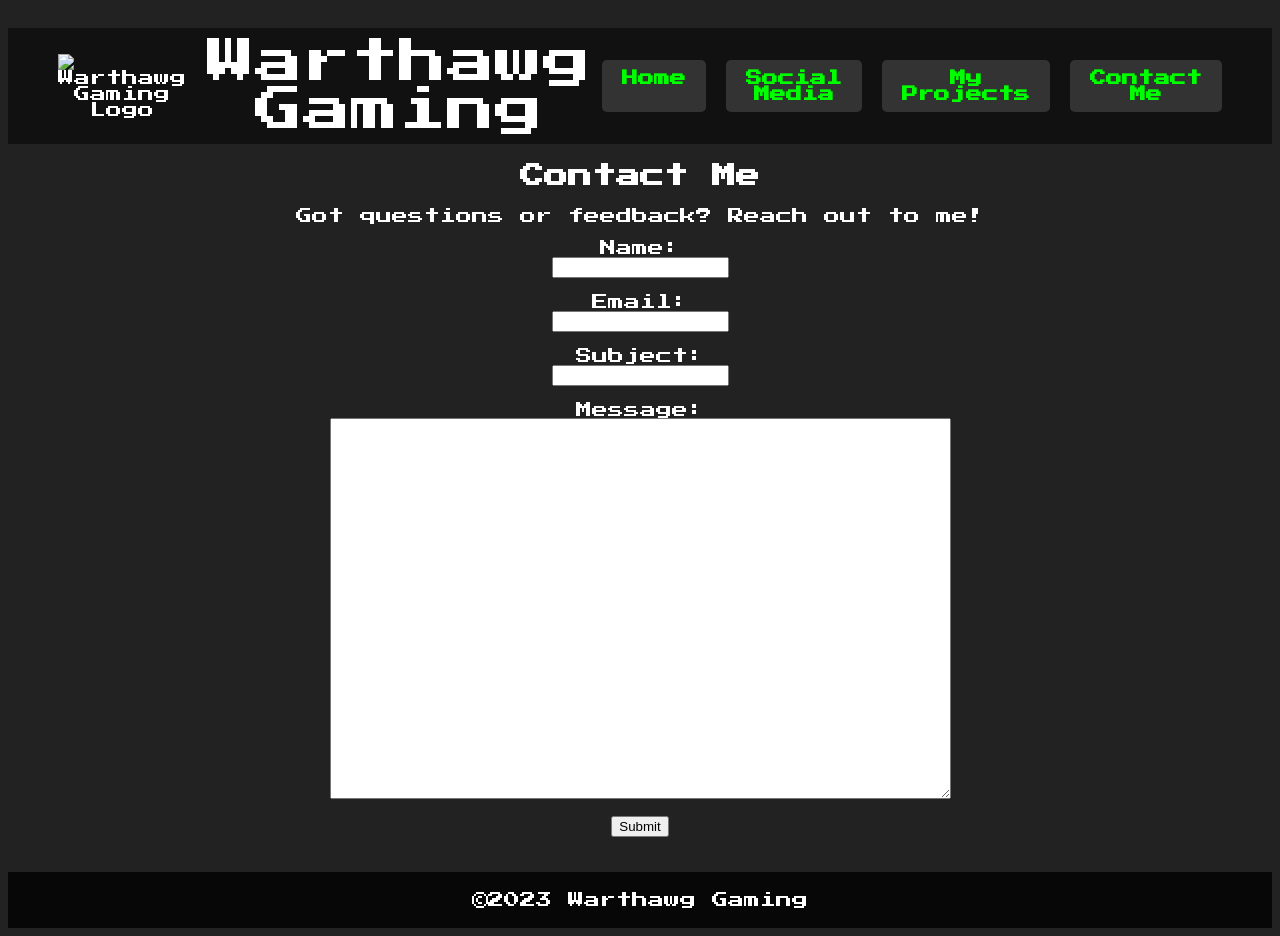
==== contact-me.html @ a5558858 "Add files via upload" ====
<!DOCTYPE html>
<html lang="en">

<head>
    <meta charset="UTF-8">
    <meta name="viewport" content="width=device-width, initial-scale=1.0">
    <title>Warthawg Gaming - Contact Me</title>
    <link rel="icon" href="images/logo.png">
    <link href="https://fonts.googleapis.com/css2?family=Press+Start+2P&display=swap" rel="stylesheet">
    <style>
        body {
            font-family: 'Press Start 2P', cursive;
            background-color: #222;
            background-image: url(images/gaming-texture.jpg);
            background-repeat: repeat;
            color: #FFF;
            text-align: center;
            padding-top: 20px;
            display: flex;
            flex-direction: column;
            min-height: 100vh; /* full viewport height */
        }
        .content {
            flex: 1; /* occupies all available space */
            padding: 0 20px; /* padding for the content */
        }
        .topbar {
            display: flex;
            justify-content: space-between;
            align-items: center;
            padding: 10px 50px;
            background-color: rgba(0, 0, 0, 0.5);
        }
        .branding {
            display: flex;
            align-items: center;
        }
        .branding-text {
            margin-left: 10px;
            font-size: 48px;
        }
        .logo {
            width: 150px;
        }
        .links {
            display: flex;
            gap: 20px;
        }
        .links a {
            padding: 10px 20px;
            background-color: #333;
            color: #00FF00;
            text-decoration: none;
            font-weight: bold;
            border-radius: 5px;
            transition: background-color 0.3s;
        }
        .links a:hover {
            background-color: #555;
        }
        table {
            width: 100%;
            margin-top: 50px;
            border-collapse: separate;
            border-spacing: 50px 20px;
        }
        td {
            text-align: center;
            vertical-align: middle;
        }
        footer {
            background-color: rgba(0, 0, 0, 0.8);
            color: #FFF;
            padding: 20px 0;
            text-align: center;
        }
        footer a {
            color: #00FF00;
            text-decoration: none;
            font-weight: bold;
            transition: color 0.3s;
            font-size: 18px;
        }
        footer a:hover {
            color: #FFF;
        }
    </style>
</head>

<body>
    <div class="topbar">
        <div class="branding">
            <img src="images/logo.png" alt="Warthawg Gaming Logo" class="logo">
            <span class="branding-text">Warthawg Gaming</span>
        </div>
        <div class="links">
            <a href="index.html">Home</a>
            <a href="social-media.html">Social Media</a>
            <a href="my-projects.html">My Projects</a>
            <a href="contact-me.html">Contact Me</a>
        </div>
    </div>
	<div class="content">
		<h2>Contact Me</h2>
		<p>Got questions or feedback? Reach out to me!</p>

		<form action="mailto:mailwarthawg@gmail.com" method="post" enctype="text/plain">
			<label for="name">Name:</label><br>
			<input type="text" id="name" name="name" required><br><br>

			<label for="email">Email:</label><br>
			<input type="email" id="email" name="email" required><br><br>

			<label for="subject">Subject:</label><br>
			<input type="text" id="subject" name="subject" required><br><br>

			<label for="message">Message:</label><br>
			<textarea id="message" name="message" rows="25" cols="75" required></textarea><br><br>

			<input type="submit" value="Submit">
		</form>
	</div>
    <footer>
        ©2023 Warthawg Gaming
    </footer>
</body>

</html>
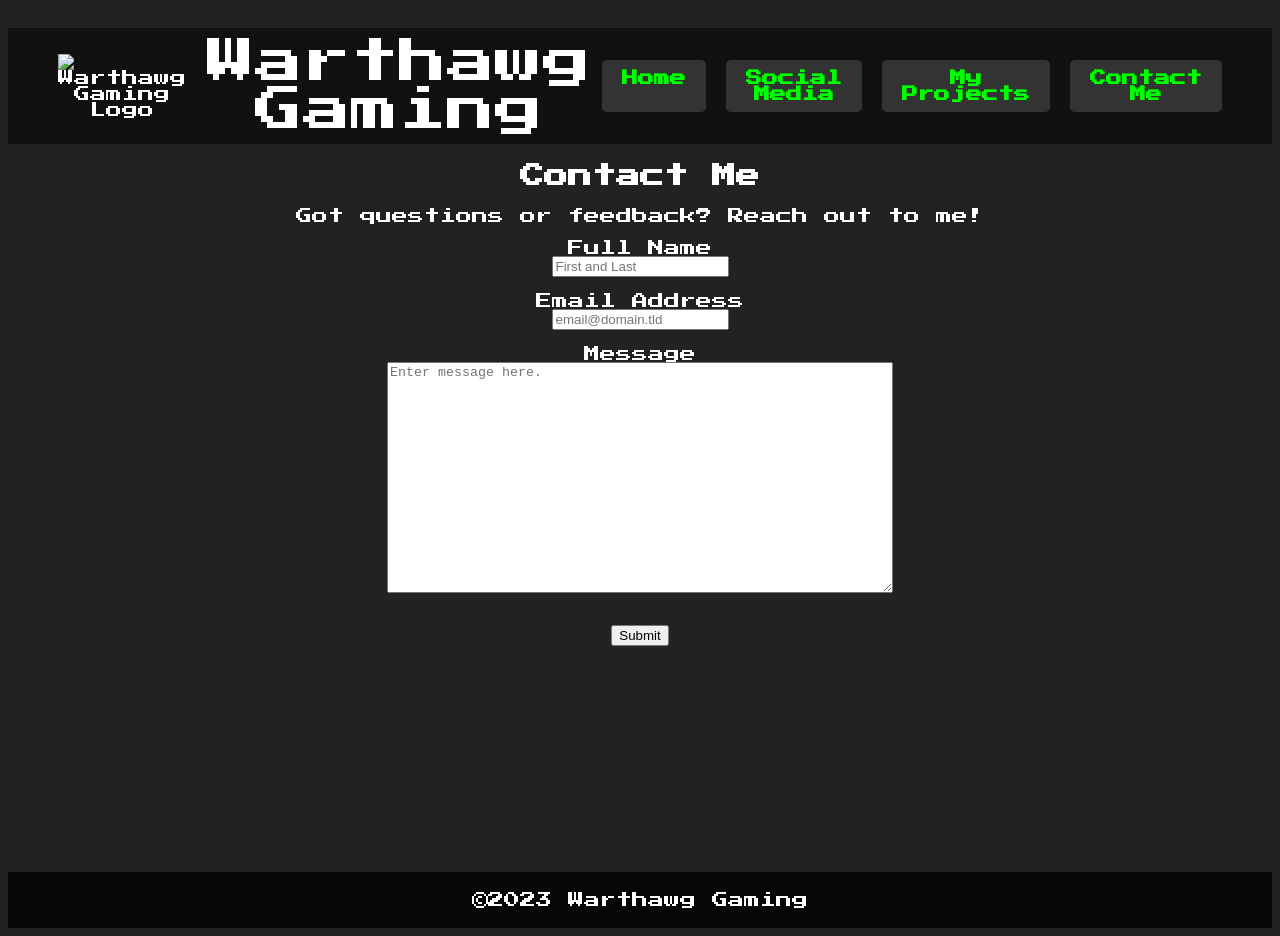
==== commit 5c2c71f0: "Update contact-me.html" ====
--- a/contact-me.html
+++ b/contact-me.html
@@ -58,16 +58,11 @@
         .links a:hover {
             background-color: #555;
         }
-        table {
-            width: 100%;
-            margin-top: 50px;
-            border-collapse: separate;
-            border-spacing: 50px 20px;
-        }
-        td {
-            text-align: center;
-            vertical-align: middle;
-        }
+		form {
+			display: flex;
+			flex-direction: column;
+			align-items: center;
+		}
         footer {
             background-color: rgba(0, 0, 0, 0.8);
             color: #FFF;
@@ -84,6 +79,9 @@
         footer a:hover {
             color: #FFF;
         }
+		#message {
+			width: 500px;
+		}
     </style>
 </head>
 
@@ -104,25 +102,26 @@
 		<h2>Contact Me</h2>
 		<p>Got questions or feedback? Reach out to me!</p>
 
-		<form action="mailto:mailwarthawg@gmail.com" method="post" enctype="text/plain">
-			<label for="name">Name:</label><br>
-			<input type="text" id="name" name="name" required><br><br>
-
-			<label for="email">Email:</label><br>
-			<input type="email" id="email" name="email" required><br><br>
-
-			<label for="subject">Subject:</label><br>
-			<input type="text" id="subject" name="subject" required><br><br>
-
-			<label for="message">Message:</label><br>
-			<textarea id="message" name="message" rows="25" cols="75" required></textarea><br><br>
-
+		<form id="fs-frm" name="simple-contact-form" accept-charset="utf-8" action="https://formspree.io/f/xaygjyvg" method="post">
+			<label for="full-name">Full Name</label>
+			<input type="text" name="name" id="full-name" placeholder="First and Last" required="">
+			<br>
+			<label for="email-address">Email Address</label>
+			<input type="email" name="_replyto" id="email-address" placeholder="email@domain.tld" required="">
+			<br>
+			<label for="message">Message</label>
+			<textarea rows="15" col="308" name="message" id="message" placeholder="Enter message here." required=""></textarea>
+			<input type="hidden" name="_subject" id="email-subject" value="Contact Form Submission">
+			<br>
+			<div class="g-recaptcha" data-sitekey="6LfuleonAAAAAPBRACLab--N_Z8uFXqFTV5okQoy"></div>
+			<br>
 			<input type="submit" value="Submit">
 		</form>
 	</div>
     <footer>
         ©2023 Warthawg Gaming
     </footer>
+<script src="https://www.google.com/recaptcha/api.js" async defer></script>
 </body>
 
 </html>
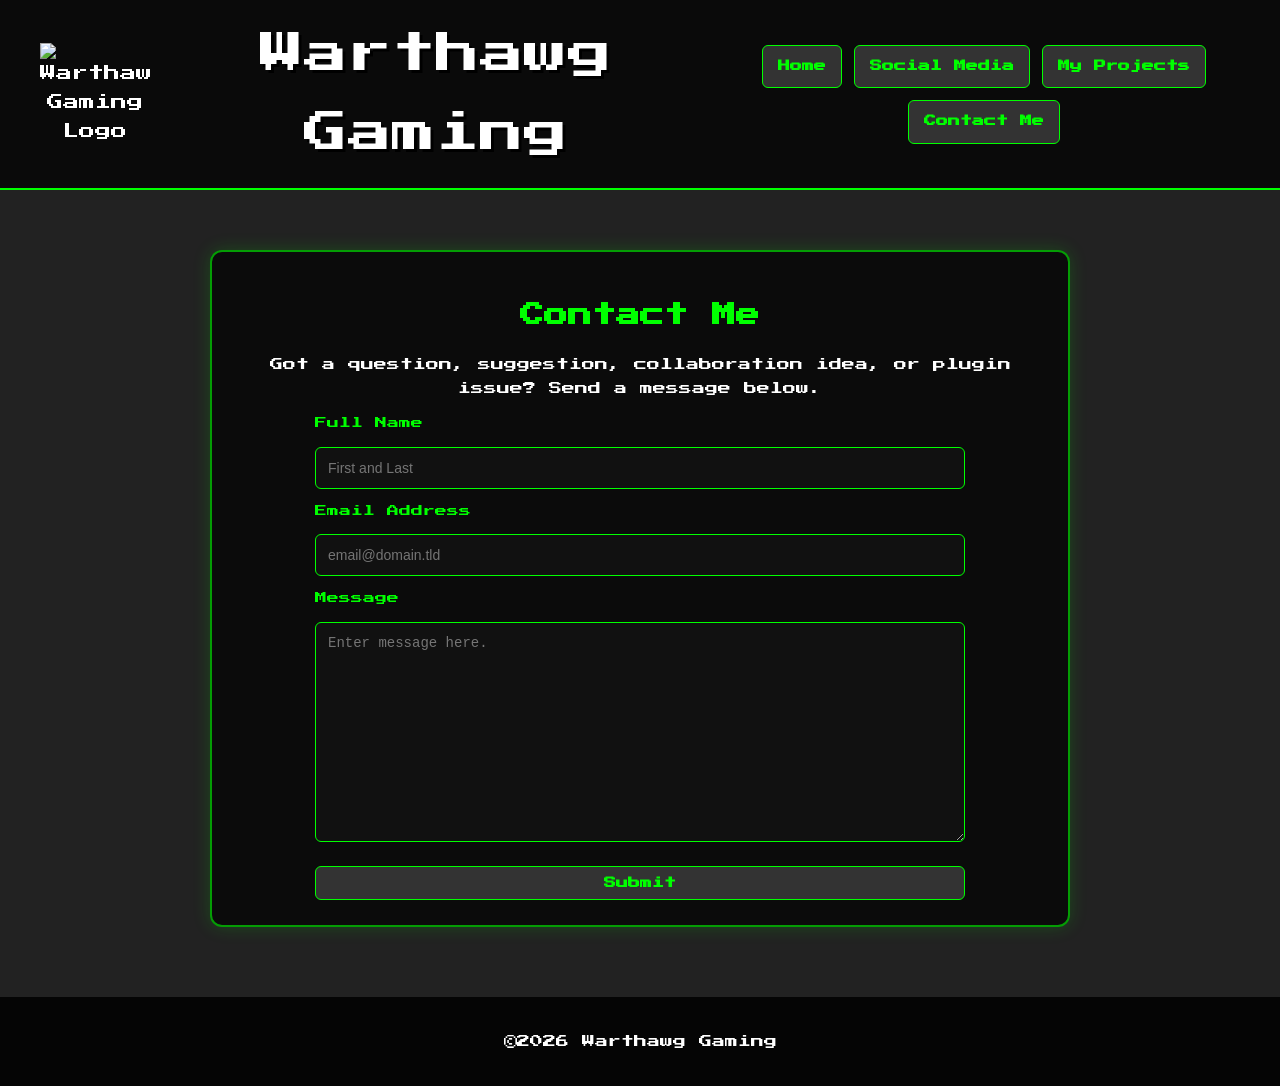
==== commit 64e00cca: "Refresh contact page layout and form styling" ====
--- a/contact-me.html
+++ b/contact-me.html
@@ -1,127 +1,226 @@
-<!DOCTYPE html>
-<html lang="en">
-
-<head>
-    <meta charset="UTF-8">
-    <meta name="viewport" content="width=device-width, initial-scale=1.0">
-    <title>Warthawg Gaming - Contact Me</title>
-    <link rel="icon" href="images/logo.png">
-    <link href="https://fonts.googleapis.com/css2?family=Press+Start+2P&display=swap" rel="stylesheet">
-    <style>
-        body {
-            font-family: 'Press Start 2P', cursive;
-            background-color: #222;
-            background-image: url(images/gaming-texture.jpg);
-            background-repeat: repeat;
-            color: #FFF;
-            text-align: center;
-            padding-top: 20px;
-            display: flex;
-            flex-direction: column;
-            min-height: 100vh; /* full viewport height */
-        }
-        .content {
-            flex: 1; /* occupies all available space */
-            padding: 0 20px; /* padding for the content */
-        }
-        .topbar {
-            display: flex;
-            justify-content: space-between;
-            align-items: center;
-            padding: 10px 50px;
-            background-color: rgba(0, 0, 0, 0.5);
-        }
-        .branding {
-            display: flex;
-            align-items: center;
-        }
-        .branding-text {
-            margin-left: 10px;
-            font-size: 48px;
-        }
-        .logo {
-            width: 150px;
-        }
-        .links {
-            display: flex;
-            gap: 20px;
-        }
-        .links a {
-            padding: 10px 20px;
-            background-color: #333;
-            color: #00FF00;
-            text-decoration: none;
-            font-weight: bold;
-            border-radius: 5px;
-            transition: background-color 0.3s;
-        }
-        .links a:hover {
-            background-color: #555;
-        }
-		form {
-			display: flex;
-			flex-direction: column;
-			align-items: center;
-		}
-        footer {
-            background-color: rgba(0, 0, 0, 0.8);
-            color: #FFF;
-            padding: 20px 0;
-            text-align: center;
-        }
-        footer a {
-            color: #00FF00;
-            text-decoration: none;
-            font-weight: bold;
-            transition: color 0.3s;
-            font-size: 18px;
-        }
-        footer a:hover {
-            color: #FFF;
-        }
-		#message {
-			width: 500px;
-		}
-    </style>
-</head>
-
-<body>
-    <div class="topbar">
-        <div class="branding">
-            <img src="images/logo.png" alt="Warthawg Gaming Logo" class="logo">
-            <span class="branding-text">Warthawg Gaming</span>
-        </div>
-        <div class="links">
-            <a href="index.html">Home</a>
-            <a href="social-media.html">Social Media</a>
-            <a href="my-projects.html">My Projects</a>
-            <a href="contact-me.html">Contact Me</a>
-        </div>
-    </div>
-	<div class="content">
-		<h2>Contact Me</h2>
-		<p>Got questions or feedback? Reach out to me!</p>
-
-		<form id="fs-frm" name="simple-contact-form" accept-charset="utf-8" action="https://formspree.io/f/xaygjyvg" method="post">
-			<label for="full-name">Full Name</label>
-			<input type="text" name="name" id="full-name" placeholder="First and Last" required="">
-			<br>
-			<label for="email-address">Email Address</label>
-			<input type="email" name="_replyto" id="email-address" placeholder="email@domain.tld" required="">
-			<br>
-			<label for="message">Message</label>
-			<textarea rows="15" col="308" name="message" id="message" placeholder="Enter message here." required=""></textarea>
-			<input type="hidden" name="_subject" id="email-subject" value="Contact Form Submission">
-			<br>
-			<div class="g-recaptcha" data-sitekey="6LfuleonAAAAAPBRACLab--N_Z8uFXqFTV5okQoy"></div>
-			<br>
-			<input type="submit" value="Submit">
-		</form>
-	</div>
-    <footer>
-        ©2023 Warthawg Gaming
-    </footer>
-<script src="https://www.google.com/recaptcha/api.js" async defer></script>
-</body>
-
-</html>
+<!DOCTYPE html>
+<html lang="en">
+<head>
+    <meta charset="UTF-8">
+    <meta name="viewport" content="width=device-width, initial-scale=1.0">
+    <title>Warthawg Gaming - Contact Me</title>
+    <link rel="icon" href="images/logo.png">
+    <link href="https://fonts.googleapis.com/css2?family=Press+Start+2P&display=swap" rel="stylesheet">
+    <style>
+        * {
+            box-sizing: border-box;
+        }
+
+        body {
+            margin: 0;
+            font-family: 'Press Start 2P', cursive;
+            background-color: #222;
+            background-image: url(images/gaming-texture.jpg);
+            background-repeat: repeat;
+            color: #fff;
+            text-align: center;
+            display: flex;
+            flex-direction: column;
+            min-height: 100vh;
+            line-height: 1.8;
+        }
+
+        .topbar {
+            display: flex;
+            justify-content: space-between;
+            align-items: center;
+            gap: 25px;
+            padding: 15px 40px;
+            background-color: rgba(0, 0, 0, 0.7);
+            border-bottom: 2px solid #00ff00;
+        }
+
+        .branding {
+            display: flex;
+            align-items: center;
+            gap: 18px;
+        }
+
+        .branding-text {
+            font-size: clamp(22px, 4vw, 44px);
+            color: #fff;
+            text-shadow: 3px 3px 0 #000;
+        }
+
+        .logo {
+            width: 110px;
+            max-width: 25vw;
+        }
+
+        .links {
+            display: flex;
+            flex-wrap: wrap;
+            justify-content: center;
+            gap: 12px;
+        }
+
+        .links a,
+        input[type="submit"] {
+            display: inline-block;
+            padding: 10px 15px;
+            background-color: #333;
+            color: #00ff00;
+            text-decoration: none;
+            font-weight: bold;
+            border: 1px solid #00ff00;
+            border-radius: 6px;
+            transition: background-color 0.3s, color 0.3s;
+            font-family: 'Press Start 2P', cursive;
+            font-size: 12px;
+            cursor: pointer;
+        }
+
+        .links a:hover,
+        input[type="submit"]:hover {
+            background-color: #00ff00;
+            color: #111;
+        }
+
+        .content {
+            flex: 1;
+            width: min(900px, 95%);
+            margin: 0 auto;
+            padding: 40px 20px 50px;
+        }
+
+        .contact-card {
+            background-color: rgba(0, 0, 0, 0.65);
+            border: 2px solid rgba(0, 255, 0, 0.6);
+            border-radius: 12px;
+            padding: 25px;
+            margin: 20px auto;
+            box-shadow: 0 0 18px rgba(0, 255, 0, 0.18);
+        }
+
+        form {
+            display: flex;
+            flex-direction: column;
+            align-items: stretch;
+            gap: 12px;
+            max-width: 650px;
+            margin: 0 auto;
+            text-align: left;
+        }
+
+        label {
+            color: #00ff00;
+            font-size: 12px;
+        }
+
+        input,
+        textarea {
+            width: 100%;
+            padding: 12px;
+            border: 1px solid #00ff00;
+            border-radius: 6px;
+            background-color: #111;
+            color: #fff;
+            font-size: 14px;
+        }
+
+        textarea {
+            min-height: 220px;
+            resize: vertical;
+        }
+
+        h1, h2 {
+            color: #00ff00;
+            line-height: 1.5;
+        }
+
+        p {
+            font-size: 13px;
+        }
+
+        .recaptcha-wrap {
+            display: flex;
+            justify-content: center;
+            overflow-x: auto;
+        }
+
+        footer {
+            background-color: rgba(0, 0, 0, 0.85);
+            color: #fff;
+            padding: 20px 10px;
+            text-align: center;
+            font-size: 11px;
+        }
+
+        @media (max-width: 800px) {
+            .topbar {
+                flex-direction: column;
+                padding: 15px;
+            }
+
+            .branding {
+                flex-direction: column;
+            }
+
+            .logo {
+                width: 90px;
+            }
+
+            .links a,
+            input[type="submit"] {
+                font-size: 10px;
+                padding: 9px 11px;
+            }
+
+            label,
+            p {
+                font-size: 11px;
+            }
+        }
+    </style>
+</head>
+<body>
+    <header class="topbar">
+        <div class="branding">
+            <img src="images/logo.png" alt="Warthawg Gaming Logo" class="logo">
+            <span class="branding-text">Warthawg Gaming</span>
+        </div>
+        <nav class="links" aria-label="Main navigation">
+            <a href="index.html">Home</a>
+            <a href="social-media.html">Social Media</a>
+            <a href="my-projects.html">My Projects</a>
+            <a href="contact-me.html">Contact Me</a>
+        </nav>
+    </header>
+
+    <main class="content">
+        <section class="contact-card">
+            <h1>Contact Me</h1>
+            <p>Got a question, suggestion, collaboration idea, or plugin issue? Send a message below.</p>
+
+            <form id="fs-frm" name="simple-contact-form" accept-charset="utf-8" action="https://formspree.io/f/xaygjyvg" method="post">
+                <label for="full-name">Full Name</label>
+                <input type="text" name="name" id="full-name" placeholder="First and Last" required>
+
+                <label for="email-address">Email Address</label>
+                <input type="email" name="_replyto" id="email-address" placeholder="email@domain.tld" required>
+
+                <label for="message">Message</label>
+                <textarea name="message" id="message" placeholder="Enter message here." required></textarea>
+
+                <input type="hidden" name="_subject" id="email-subject" value="Warthawg Gaming Contact Form Submission">
+
+                <div class="recaptcha-wrap">
+                    <div class="g-recaptcha" data-sitekey="6LfuleonAAAAAPBRACLab--N_Z8uFXqFTV5okQoy"></div>
+                </div>
+
+                <input type="submit" value="Submit">
+            </form>
+        </section>
+    </main>
+
+    <footer>
+        <p>©2026 Warthawg Gaming</p>
+    </footer>
+    <script src="https://www.google.com/recaptcha/api.js" async defer></script>
+</body>
+</html>
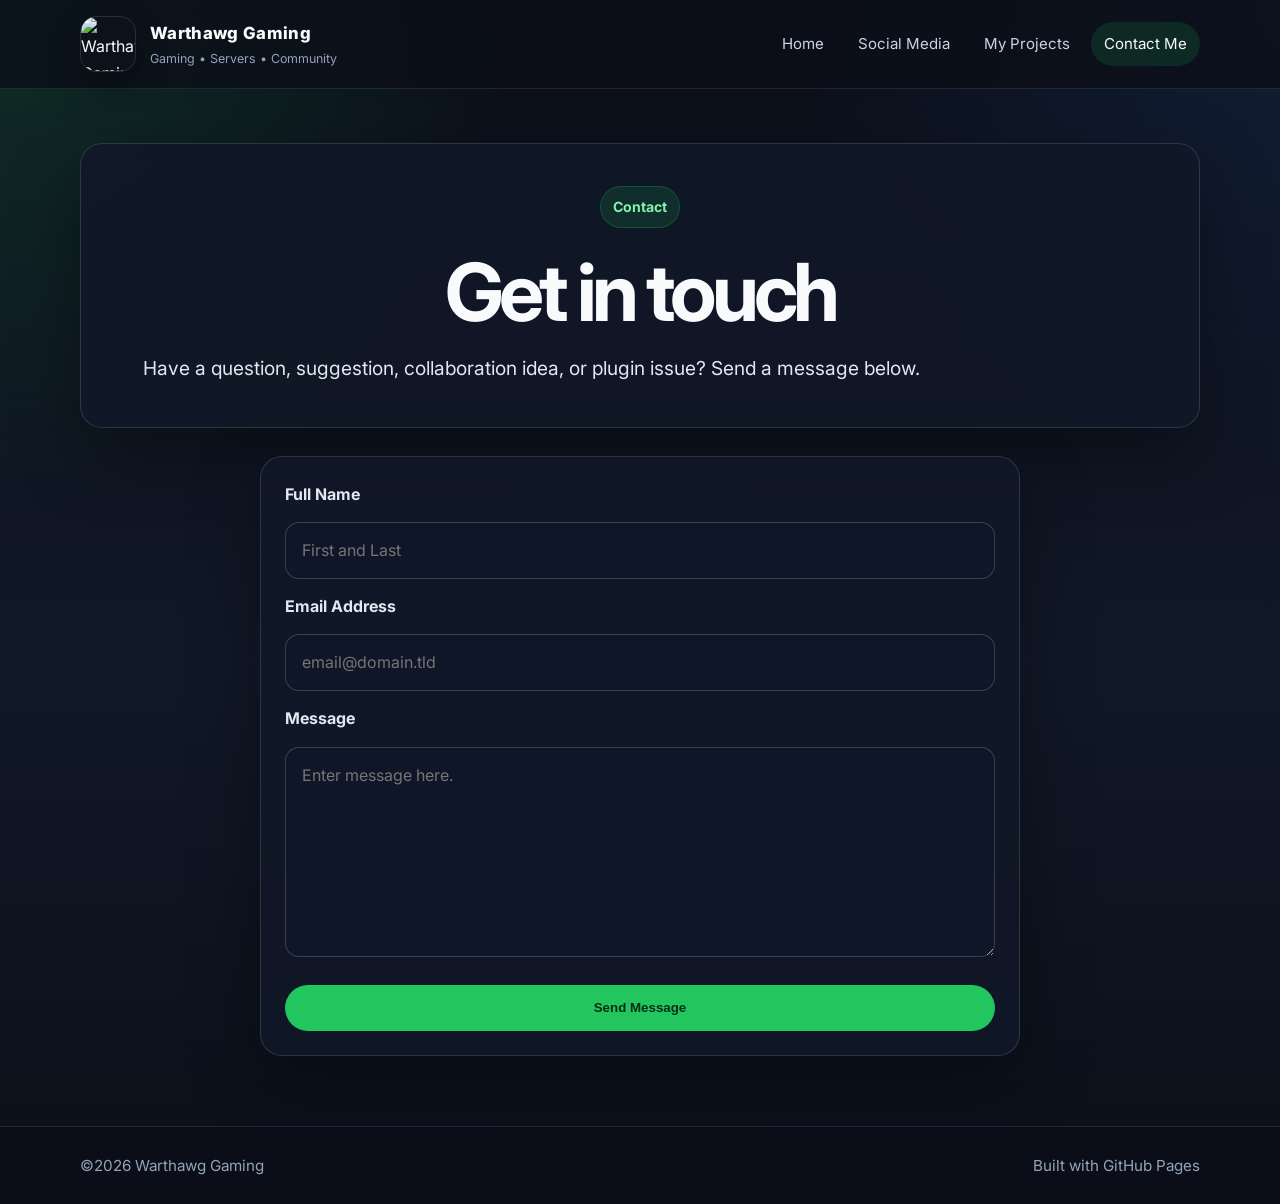
==== commit aff371c4: "Apply professional shared design to contact page" ====
--- a/contact-me.html
+++ b/contact-me.html
@@ -3,200 +3,41 @@
 <head>
     <meta charset="UTF-8">
     <meta name="viewport" content="width=device-width, initial-scale=1.0">
+    <meta name="description" content="Contact Warthawg Gaming for questions, suggestions, collaboration ideas, or plugin feedback.">
     <title>Warthawg Gaming - Contact Me</title>
     <link rel="icon" href="images/logo.png">
-    <link href="https://fonts.googleapis.com/css2?family=Press+Start+2P&display=swap" rel="stylesheet">
-    <style>
-        * {
-            box-sizing: border-box;
-        }
-
-        body {
-            margin: 0;
-            font-family: 'Press Start 2P', cursive;
-            background-color: #222;
-            background-image: url(images/gaming-texture.jpg);
-            background-repeat: repeat;
-            color: #fff;
-            text-align: center;
-            display: flex;
-            flex-direction: column;
-            min-height: 100vh;
-            line-height: 1.8;
-        }
-
-        .topbar {
-            display: flex;
-            justify-content: space-between;
-            align-items: center;
-            gap: 25px;
-            padding: 15px 40px;
-            background-color: rgba(0, 0, 0, 0.7);
-            border-bottom: 2px solid #00ff00;
-        }
-
-        .branding {
-            display: flex;
-            align-items: center;
-            gap: 18px;
-        }
-
-        .branding-text {
-            font-size: clamp(22px, 4vw, 44px);
-            color: #fff;
-            text-shadow: 3px 3px 0 #000;
-        }
-
-        .logo {
-            width: 110px;
-            max-width: 25vw;
-        }
-
-        .links {
-            display: flex;
-            flex-wrap: wrap;
-            justify-content: center;
-            gap: 12px;
-        }
-
-        .links a,
-        input[type="submit"] {
-            display: inline-block;
-            padding: 10px 15px;
-            background-color: #333;
-            color: #00ff00;
-            text-decoration: none;
-            font-weight: bold;
-            border: 1px solid #00ff00;
-            border-radius: 6px;
-            transition: background-color 0.3s, color 0.3s;
-            font-family: 'Press Start 2P', cursive;
-            font-size: 12px;
-            cursor: pointer;
-        }
-
-        .links a:hover,
-        input[type="submit"]:hover {
-            background-color: #00ff00;
-            color: #111;
-        }
-
-        .content {
-            flex: 1;
-            width: min(900px, 95%);
-            margin: 0 auto;
-            padding: 40px 20px 50px;
-        }
-
-        .contact-card {
-            background-color: rgba(0, 0, 0, 0.65);
-            border: 2px solid rgba(0, 255, 0, 0.6);
-            border-radius: 12px;
-            padding: 25px;
-            margin: 20px auto;
-            box-shadow: 0 0 18px rgba(0, 255, 0, 0.18);
-        }
-
-        form {
-            display: flex;
-            flex-direction: column;
-            align-items: stretch;
-            gap: 12px;
-            max-width: 650px;
-            margin: 0 auto;
-            text-align: left;
-        }
-
-        label {
-            color: #00ff00;
-            font-size: 12px;
-        }
-
-        input,
-        textarea {
-            width: 100%;
-            padding: 12px;
-            border: 1px solid #00ff00;
-            border-radius: 6px;
-            background-color: #111;
-            color: #fff;
-            font-size: 14px;
-        }
-
-        textarea {
-            min-height: 220px;
-            resize: vertical;
-        }
-
-        h1, h2 {
-            color: #00ff00;
-            line-height: 1.5;
-        }
-
-        p {
-            font-size: 13px;
-        }
-
-        .recaptcha-wrap {
-            display: flex;
-            justify-content: center;
-            overflow-x: auto;
-        }
-
-        footer {
-            background-color: rgba(0, 0, 0, 0.85);
-            color: #fff;
-            padding: 20px 10px;
-            text-align: center;
-            font-size: 11px;
-        }
-
-        @media (max-width: 800px) {
-            .topbar {
-                flex-direction: column;
-                padding: 15px;
-            }
-
-            .branding {
-                flex-direction: column;
-            }
-
-            .logo {
-                width: 90px;
-            }
-
-            .links a,
-            input[type="submit"] {
-                font-size: 10px;
-                padding: 9px 11px;
-            }
-
-            label,
-            p {
-                font-size: 11px;
-            }
-        }
-    </style>
+    <link rel="preconnect" href="https://fonts.googleapis.com">
+    <link rel="preconnect" href="https://fonts.gstatic.com" crossorigin>
+    <link href="https://fonts.googleapis.com/css2?family=Inter:wght@400;600;700;800;900&display=swap" rel="stylesheet">
+    <link rel="stylesheet" href="styles.css">
 </head>
 <body>
-    <header class="topbar">
-        <div class="branding">
-            <img src="images/logo.png" alt="Warthawg Gaming Logo" class="logo">
-            <span class="branding-text">Warthawg Gaming</span>
+    <header class="site-header">
+        <div class="nav-wrap">
+            <a class="brand" href="index.html" aria-label="Warthawg Gaming Home">
+                <img src="images/logo.png" alt="Warthawg Gaming logo" class="brand-logo">
+                <span class="brand-text">
+                    <span class="brand-name">Warthawg Gaming</span>
+                    <span class="brand-tagline">Gaming • Servers • Community</span>
+                </span>
+            </a>
+            <nav class="site-nav" aria-label="Main navigation">
+                <a href="index.html">Home</a>
+                <a href="social-media.html">Social Media</a>
+                <a href="my-projects.html">My Projects</a>
+                <a class="active" href="contact-me.html">Contact Me</a>
+            </nav>
         </div>
-        <nav class="links" aria-label="Main navigation">
-            <a href="index.html">Home</a>
-            <a href="social-media.html">Social Media</a>
-            <a href="my-projects.html">My Projects</a>
-            <a href="contact-me.html">Contact Me</a>
-        </nav>
     </header>
 
-    <main class="content">
-        <section class="contact-card">
-            <h1>Contact Me</h1>
-            <p>Got a question, suggestion, collaboration idea, or plugin issue? Send a message below.</p>
+    <main>
+        <section class="page-panel">
+            <span class="kicker">Contact</span>
+            <h1>Get in touch</h1>
+            <p class="lead">Have a question, suggestion, collaboration idea, or plugin issue? Send a message below.</p>
+        </section>
 
+        <section class="card form-card">
             <form id="fs-frm" name="simple-contact-form" accept-charset="utf-8" action="https://formspree.io/f/xaygjyvg" method="post">
                 <label for="full-name">Full Name</label>
                 <input type="text" name="name" id="full-name" placeholder="First and Last" required>
@@ -213,13 +54,16 @@
                     <div class="g-recaptcha" data-sitekey="6LfuleonAAAAAPBRACLab--N_Z8uFXqFTV5okQoy"></div>
                 </div>
 
-                <input type="submit" value="Submit">
+                <button class="button primary" type="submit">Send Message</button>
             </form>
         </section>
     </main>
 
-    <footer>
-        <p>©2026 Warthawg Gaming</p>
+    <footer class="site-footer">
+        <div class="footer-wrap">
+            <span>©2026 Warthawg Gaming</span>
+            <span>Built with GitHub Pages</span>
+        </div>
     </footer>
     <script src="https://www.google.com/recaptcha/api.js" async defer></script>
 </body>
--- a/styles.css
+++ b/styles.css
@@ -0,0 +1,447 @@
+:root {
+    --bg: #0b0f19;
+    --bg-soft: #111827;
+    --card: rgba(17, 24, 39, 0.86);
+    --card-border: rgba(148, 163, 184, 0.22);
+    --text: #f8fafc;
+    --muted: #cbd5e1;
+    --muted-2: #94a3b8;
+    --accent: #22c55e;
+    --accent-strong: #16a34a;
+    --accent-soft: rgba(34, 197, 94, 0.14);
+    --shadow: 0 24px 70px rgba(0, 0, 0, 0.35);
+    --radius: 22px;
+}
+
+* {
+    box-sizing: border-box;
+}
+
+html {
+    scroll-behavior: smooth;
+}
+
+body {
+    margin: 0;
+    font-family: 'Inter', system-ui, -apple-system, BlinkMacSystemFont, 'Segoe UI', sans-serif;
+    background:
+        radial-gradient(circle at top left, rgba(34, 197, 94, 0.16), transparent 32rem),
+        radial-gradient(circle at top right, rgba(59, 130, 246, 0.12), transparent 30rem),
+        linear-gradient(180deg, #0b0f19 0%, #111827 55%, #0b0f19 100%);
+    color: var(--text);
+    min-height: 100vh;
+    line-height: 1.7;
+}
+
+a {
+    color: inherit;
+}
+
+.site-header {
+    position: sticky;
+    top: 0;
+    z-index: 10;
+    backdrop-filter: blur(18px);
+    background: rgba(11, 15, 25, 0.82);
+    border-bottom: 1px solid rgba(148, 163, 184, 0.16);
+}
+
+.nav-wrap {
+    width: min(1120px, calc(100% - 32px));
+    margin: 0 auto;
+    display: flex;
+    align-items: center;
+    justify-content: space-between;
+    gap: 24px;
+    padding: 16px 0;
+}
+
+.brand {
+    display: flex;
+    align-items: center;
+    gap: 14px;
+    text-decoration: none;
+}
+
+.brand-logo {
+    width: 56px;
+    height: 56px;
+    border-radius: 16px;
+    object-fit: cover;
+    border: 1px solid rgba(255, 255, 255, 0.12);
+    box-shadow: 0 12px 30px rgba(0, 0, 0, 0.3);
+}
+
+.brand-text {
+    display: grid;
+    gap: 0;
+}
+
+.brand-name {
+    font-weight: 800;
+    font-size: 1.05rem;
+    letter-spacing: 0.02em;
+}
+
+.brand-tagline {
+    color: var(--muted-2);
+    font-size: 0.78rem;
+}
+
+.site-nav {
+    display: flex;
+    align-items: center;
+    justify-content: center;
+    gap: 8px;
+    flex-wrap: wrap;
+}
+
+.site-nav a {
+    text-decoration: none;
+    color: var(--muted);
+    padding: 9px 13px;
+    border-radius: 999px;
+    font-size: 0.94rem;
+    transition: background 0.2s ease, color 0.2s ease;
+}
+
+.site-nav a:hover,
+.site-nav a.active {
+    background: var(--accent-soft);
+    color: var(--text);
+}
+
+main {
+    width: min(1120px, calc(100% - 32px));
+    margin: 0 auto;
+    padding: 54px 0 70px;
+}
+
+.hero {
+    display: grid;
+    grid-template-columns: minmax(0, 1.25fr) minmax(280px, 0.75fr);
+    gap: 28px;
+    align-items: stretch;
+}
+
+.hero-panel,
+.page-panel,
+.card {
+    background: var(--card);
+    border: 1px solid var(--card-border);
+    border-radius: var(--radius);
+    box-shadow: var(--shadow);
+}
+
+.hero-panel {
+    padding: clamp(28px, 5vw, 56px);
+}
+
+.kicker {
+    display: inline-flex;
+    align-items: center;
+    gap: 8px;
+    color: #86efac;
+    background: var(--accent-soft);
+    border: 1px solid rgba(34, 197, 94, 0.24);
+    border-radius: 999px;
+    padding: 8px 12px;
+    font-weight: 700;
+    font-size: 0.88rem;
+    margin-bottom: 18px;
+}
+
+h1,
+h2,
+h3 {
+    margin: 0;
+    line-height: 1.15;
+}
+
+h1 {
+    font-size: clamp(2.35rem, 7vw, 5rem);
+    letter-spacing: -0.06em;
+}
+
+h2 {
+    font-size: clamp(1.55rem, 4vw, 2.55rem);
+    letter-spacing: -0.04em;
+}
+
+h3 {
+    font-size: 1.15rem;
+}
+
+p {
+    color: var(--muted);
+    margin: 14px 0 0;
+    font-size: 1.02rem;
+}
+
+.lead {
+    color: #e2e8f0;
+    font-size: clamp(1.05rem, 2vw, 1.2rem);
+    max-width: 68ch;
+}
+
+.actions {
+    display: flex;
+    align-items: center;
+    flex-wrap: wrap;
+    gap: 12px;
+    margin-top: 28px;
+}
+
+.button {
+    display: inline-flex;
+    align-items: center;
+    justify-content: center;
+    gap: 10px;
+    min-height: 46px;
+    padding: 12px 18px;
+    border-radius: 999px;
+    text-decoration: none;
+    font-weight: 800;
+    border: 1px solid transparent;
+    transition: transform 0.2s ease, background 0.2s ease, border 0.2s ease;
+}
+
+.button:hover {
+    transform: translateY(-1px);
+}
+
+.button.primary {
+    background: var(--accent);
+    color: #052e16;
+}
+
+.button.primary:hover {
+    background: #4ade80;
+}
+
+.button.secondary {
+    background: rgba(15, 23, 42, 0.9);
+    border-color: rgba(148, 163, 184, 0.28);
+    color: var(--text);
+}
+
+.hero-aside {
+    padding: 28px;
+    display: flex;
+    flex-direction: column;
+    justify-content: space-between;
+    gap: 18px;
+    overflow: hidden;
+    position: relative;
+}
+
+.hero-aside::before {
+    content: '';
+    position: absolute;
+    inset: -40% -30% auto auto;
+    width: 220px;
+    height: 220px;
+    background: rgba(34, 197, 94, 0.22);
+    filter: blur(18px);
+    border-radius: 50%;
+}
+
+.hero-logo {
+    width: 128px;
+    height: 128px;
+    border-radius: 30px;
+    object-fit: cover;
+    border: 1px solid rgba(255, 255, 255, 0.14);
+    position: relative;
+}
+
+.stat-list {
+    display: grid;
+    gap: 12px;
+    position: relative;
+}
+
+.stat {
+    padding: 14px;
+    background: rgba(15, 23, 42, 0.78);
+    border: 1px solid rgba(148, 163, 184, 0.16);
+    border-radius: 16px;
+}
+
+.stat strong {
+    display: block;
+    font-size: 0.95rem;
+}
+
+.stat span {
+    color: var(--muted-2);
+    font-size: 0.9rem;
+}
+
+.section {
+    margin-top: 28px;
+}
+
+.section-header {
+    margin-bottom: 18px;
+}
+
+.grid {
+    display: grid;
+    grid-template-columns: repeat(4, 1fr);
+    gap: 16px;
+}
+
+.grid.two {
+    grid-template-columns: repeat(2, 1fr);
+}
+
+.card {
+    padding: 24px;
+}
+
+.card p,
+.card li {
+    color: var(--muted);
+}
+
+.card-icon {
+    width: 58px;
+    height: 58px;
+    object-fit: contain;
+    margin-bottom: 16px;
+}
+
+.badge {
+    display: inline-flex;
+    color: #bbf7d0;
+    background: var(--accent-soft);
+    border: 1px solid rgba(34, 197, 94, 0.22);
+    border-radius: 999px;
+    padding: 5px 10px;
+    font-size: 0.78rem;
+    font-weight: 800;
+    margin-bottom: 12px;
+}
+
+.page-panel {
+    padding: clamp(26px, 4vw, 42px);
+    text-align: center;
+}
+
+.project-card {
+    display: flex;
+    flex-direction: column;
+    gap: 12px;
+}
+
+.project-card ul {
+    margin: 0;
+    padding-left: 20px;
+}
+
+.form-card {
+    max-width: 760px;
+    margin: 28px auto 0;
+}
+
+form {
+    display: grid;
+    gap: 14px;
+    text-align: left;
+}
+
+label {
+    color: #e2e8f0;
+    font-weight: 700;
+}
+
+input,
+textarea {
+    width: 100%;
+    padding: 14px 16px;
+    border: 1px solid rgba(148, 163, 184, 0.3);
+    border-radius: 14px;
+    background: rgba(15, 23, 42, 0.82);
+    color: var(--text);
+    font: inherit;
+}
+
+input:focus,
+textarea:focus {
+    outline: 2px solid rgba(34, 197, 94, 0.5);
+    border-color: var(--accent);
+}
+
+textarea {
+    min-height: 210px;
+    resize: vertical;
+}
+
+.recaptcha-wrap {
+    display: flex;
+    justify-content: center;
+    overflow-x: auto;
+}
+
+.site-footer {
+    border-top: 1px solid rgba(148, 163, 184, 0.16);
+    background: rgba(11, 15, 25, 0.86);
+}
+
+.footer-wrap {
+    width: min(1120px, calc(100% - 32px));
+    margin: 0 auto;
+    padding: 26px 0;
+    display: flex;
+    justify-content: space-between;
+    gap: 14px;
+    flex-wrap: wrap;
+    color: var(--muted-2);
+    font-size: 0.95rem;
+}
+
+@media (max-width: 900px) {
+    .nav-wrap,
+    .hero {
+        grid-template-columns: 1fr;
+    }
+
+    .nav-wrap {
+        flex-direction: column;
+        align-items: stretch;
+    }
+
+    .brand {
+        justify-content: center;
+    }
+
+    .grid,
+    .grid.two {
+        grid-template-columns: 1fr;
+    }
+
+    .hero-aside {
+        align-items: center;
+        text-align: center;
+    }
+}
+
+@media (max-width: 540px) {
+    main {
+        padding-top: 34px;
+    }
+
+    .site-nav a {
+        font-size: 0.88rem;
+        padding: 8px 10px;
+    }
+
+    .actions {
+        align-items: stretch;
+    }
+
+    .button {
+        width: 100%;
+    }
+}
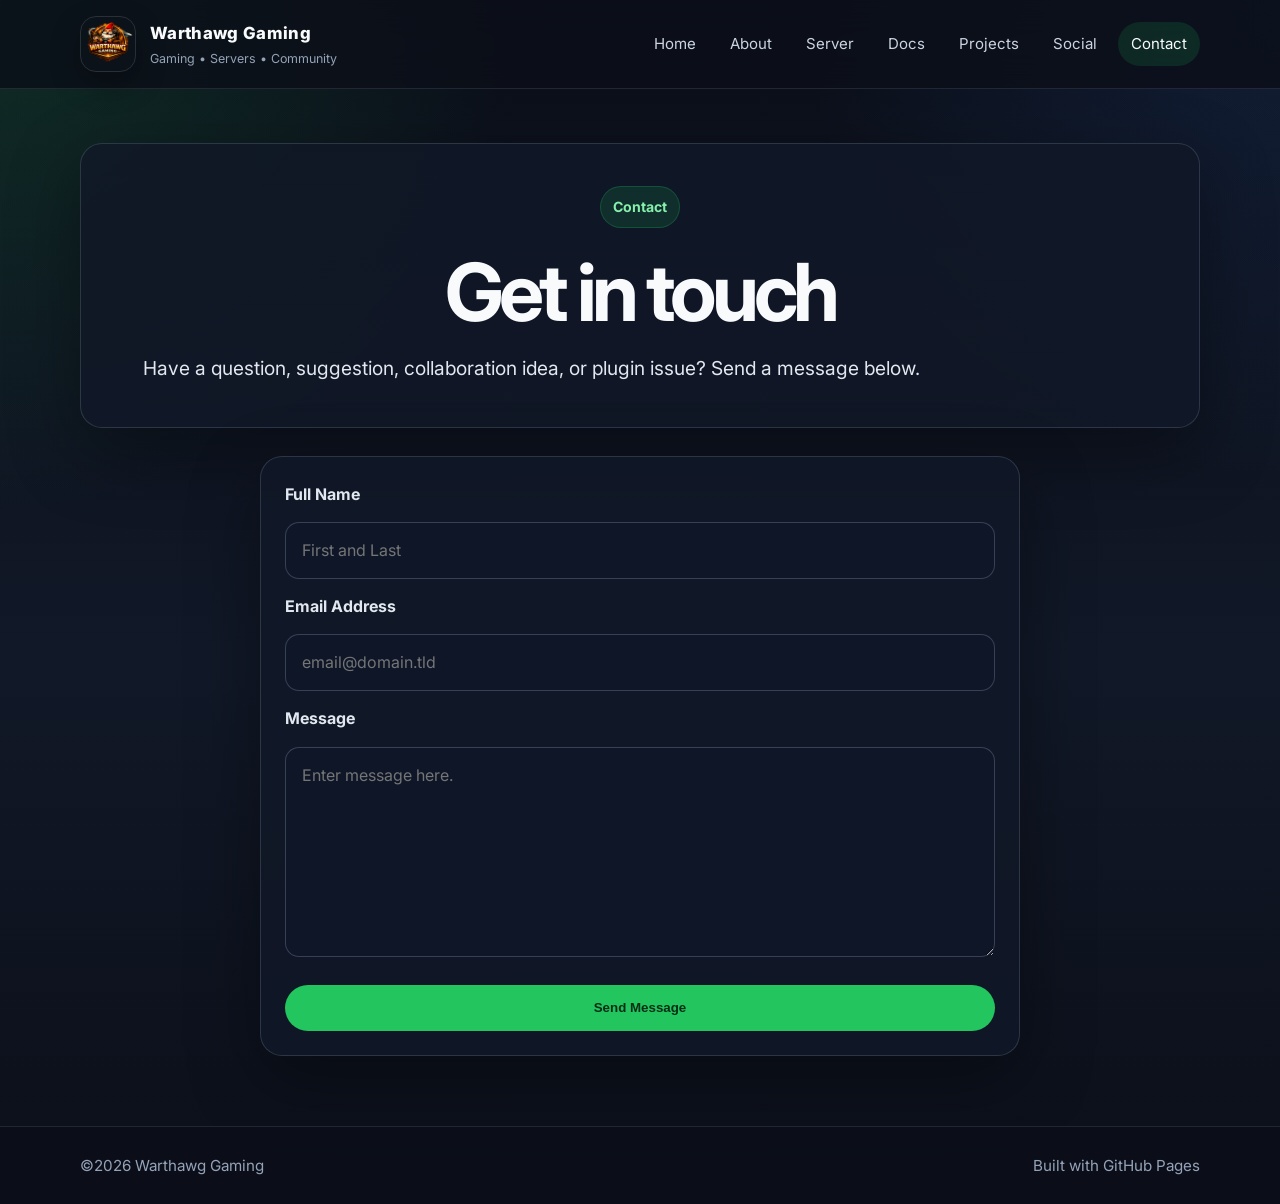
==== commit fa9d08d3: "Update contact page navigation links" ====
--- a/contact-me.html
+++ b/contact-me.html
@@ -23,9 +23,12 @@
             </a>
             <nav class="site-nav" aria-label="Main navigation">
                 <a href="index.html">Home</a>
-                <a href="social-media.html">Social Media</a>
-                <a href="my-projects.html">My Projects</a>
-                <a class="active" href="contact-me.html">Contact Me</a>
+                <a href="about.html">About</a>
+                <a href="server.html">Server</a>
+                <a href="docs.html">Docs</a>
+                <a href="my-projects.html">Projects</a>
+                <a href="social-media.html">Social</a>
+                <a class="active" href="contact-me.html">Contact</a>
             </nav>
         </div>
     </header>
